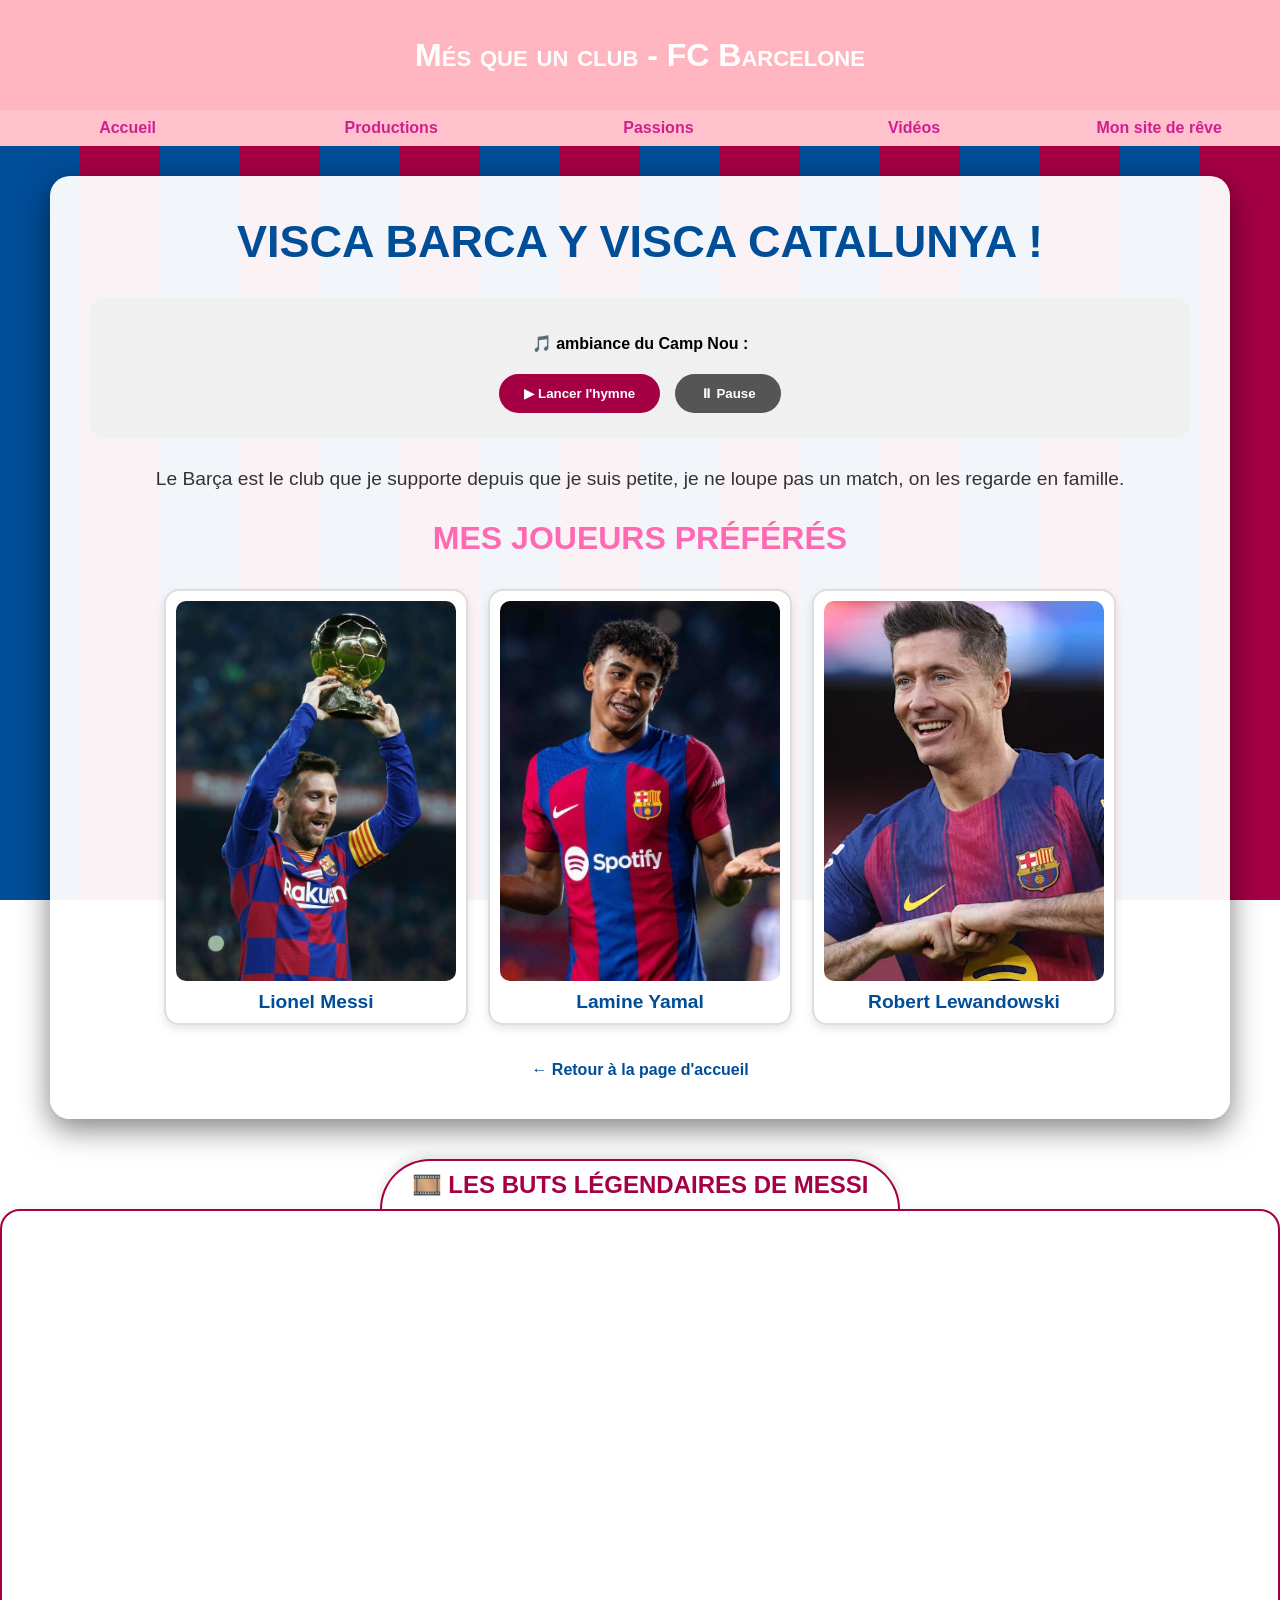
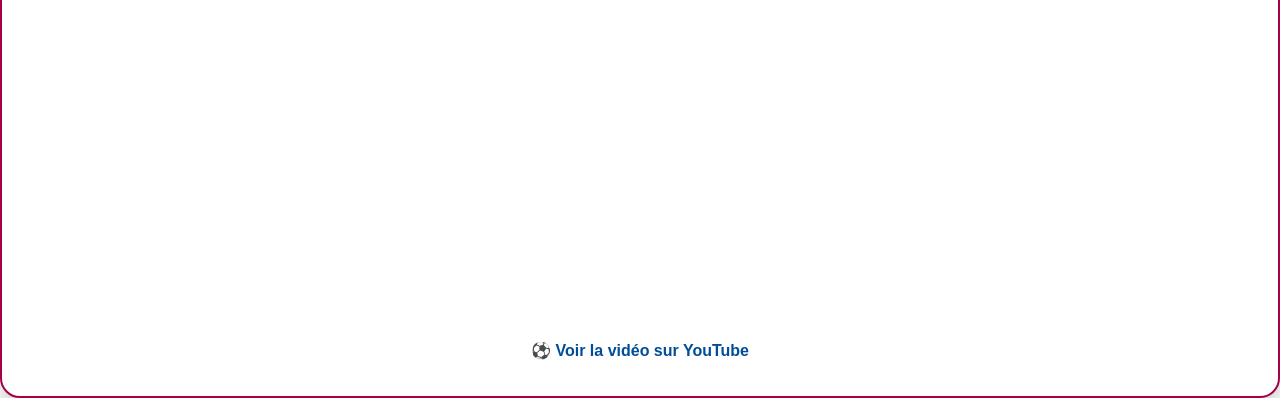
==== fcbarcelone.html @ cdc6038a "Add files via upload" ====
<!DOCTYPE html>
<html lang="fr">
<head>
    <title>FC Barcelone - Passion Barça</title>
    <meta charset="utf-8" />
    <link rel="stylesheet" href="style.css" />
    <style>
        /* Fond avec les rayures verticales Blaugrana */
        body {
            background: repeating-linear-gradient(
                90deg,
                #004d98,
                #004d98 80px,
                #a50044 80px,
                #a50044 160px
            );
            background-attachment: fixed;
            margin: 0;
            padding: 0;
        }

        /* Cadre central blanc */
        #contenu-barca {
            background-color: rgba(255, 255, 255, 0.95);
            width: 90%;
            max-width: 1100px;
            margin: 30px auto;
            padding: 40px;
            border-radius: 20px;
            text-align: center;
            box-shadow: 0px 10px 30px rgba(0,0,0,0.5);
        }

        /* Style des photos des joueurs */
        .galerie-joueurs {
            display: flex;
            justify-content: center;
            flex-wrap: wrap;
            gap: 20px;
            margin-top: 30px;
        }

        .carte-joueur {
            background: white;
            padding: 10px;
            border-radius: 15px;
            box-shadow: 0px 4px 10px rgba(0,0,0,0.1);
            border: 2px solid #ddd;
        }

        .photo-joueur {
            width: 280px;
            height: 380px;
            object-fit: cover; /* Pour que les images ne soient pas déformées */
            border-radius: 10px;
            display: block;
            margin-bottom: 10px;
        }

        .nom-joueur {
            font-weight: bold;
            color: #004d98;
            font-size: 1.2em;
        }

        /* Boutons musique */
        .bouton-musique {
            background-color: #a50044;
            color: white;
            border: none;
            padding: 12px 25px;
            border-radius: 50px;
            font-weight: bold;
            cursor: pointer;
            margin: 5px;
        }

        h1 { color: #004d98; font-size: 45px; margin-top: 0; }
    </style>
</head>
<body>

    <div id="entete-de-page"> <p>Més que un club - FC Barcelone</p> </div>

    <table id="bloc-menu">
        <tr>
            <th><a href="index.html">Accueil</a></th>
            <th><a href="productions.html">Productions</a></th>
            <th><a href="passions.html">Passions</a></th>
            <th><a href="videos.html">Vidéos</a></th>
            <th><a href="site.html">Mon site de rêve</a></th>
        </tr>
    </table>

    <div id="contenu-barca">
        <h1>VISCA BARCA Y VISCA CATALUNYA !</h1>

        <div style="background: #f0f0f0; padding: 20px; border-radius: 15px; margin-bottom: 30px;">
            <p><strong>🎵 ambiance du Camp Nou :</strong></p>
            <audio id="hymne" loop>
                <source src="hymne_barca.mp3" type="audio/mpeg">
            </audio>
            <button class="bouton-musique" onclick="document.getElementById('hymne').play()">▶ Lancer l'hymne</button>
            <button class="bouton-musique" style="background-color: #555;" onclick="document.getElementById('hymne').pause()">⏸ Pause</button>
        </div>

        <h2 style="font-size: 1.2em; font-weight: normal; color: #333; margin-bottom: 20px;">
    Le Barça est le club que je supporte depuis que je suis petite, je ne loupe pas un match, on les regarde en famille.
</h2>

<h3 style="color: #FF69B4; font-size: 2em; text-transform: uppercase; margin-top: 30px;">
    Mes joueurs préférés
</h3>
        <div class="galerie-joueurs">
            <div class="carte-joueur">
                <img src="messi.jpg" alt="Lionel Messi" class="photo-joueur">
                <div class="nom-joueur">Lionel Messi</div>
            </div>

            <div class="carte-joueur">
                <img src="yamal.jpg" alt="Lamine Yamal" class="photo-joueur">
                <div class="nom-joueur">Lamine Yamal</div>
            </div>

            <div class="carte-joueur">
                <img src="lewandowski.jpg" alt="Lewandowski" class="photo-joueur">
                <div class="nom-joueur">Robert Lewandowski</div>
            </div>
        </div>

        <br><br>
        <a href="site.html" style="color: #004d98; font-weight: bold; text-decoration: none;">← Retour à la page d'accueil</a>
    </div>
<div style="margin-top: 40px; text-align: center;">
    
    <div style="background-color: white; 
                display: inline-block; 
                padding: 10px 30px; 
                border-radius: 50px 50px 0 0; 
                border: 2px solid #a50044; 
                border-bottom: none;
                box-shadow: 0px -5px 10px rgba(0,0,0,0.1);">
        <h2 style="color: #a50044; margin: 0; font-size: 24px; font-weight: bold;">
            🎞️ LES BUTS LÉGENDAIRES DE MESSI
        </h2>
    </div>

    <div style="background: white; 
                padding: 20px; 
                border-radius: 20px; 
                border: 2px solid #a50044; 
                box-shadow: 0px 10px 20px rgba(0,0,0,0.2);">
        
        <div style="position: relative; padding-bottom: 56.25%; height: 0; overflow: hidden; border-radius: 10px;">
            <iframe 
                style="position: absolute; top: 0; left: 0; width: 100%; height: 100%;"
                src="https://www.youtube.com/embed/nFg0N_JesWs" 
                title="Messi Goals" 
                frameborder="0" 
                allowfullscreen>
            </iframe>
        </div>
        
        <p style="margin-top: 15px; font-weight: bold;">
            <a href="https://youtu.be/oN0ebV4WCRI?si=LkyA1yKJWlal1it1" target="_blank" style="color: #004d98; text-decoration: none;">
                ⚽ Voir la vidéo sur YouTube
            </a>
        </p>
    </div>
</div>

</body>
</html>
---- style.css ----
iframe {
	
height:70vh;
width:70%;
}
body {
	margin: 0;
	padding: 0;
	background-color: #FFFAFA; 
	font-family: 'Montserrat', sans-serif;
	font-size: 16px;
}

.presentation {
  display: flex;
  gap: 20px;
  align-items: flex-start;
}

.presentation img {
  width: 120px;   /* plus fiable que % ici */
  height: auto;
}

.texte-presentation {
  flex: 1;
  color:#D02090;
}
th { width: 500px;}



#entete-de-page {
	padding: 5px;
	height: 100px;
	background-color:#FFB6C1;
	font-size: 32px;
	font-weight: bold;
	font-variant: small-caps;
	text-align: center;
	color: #FFFFFF;
}
#bloc-menu {
	height: 36px;
	background-color:#FFC1CC;
	float: center;
	color: white;
}
#contenu {
	padding: 10px;
	background-color:  #FFFFFF;
	color:#D02090;
}
#infos {
	color: #D02090;
	font-style: italic;
}
#pied-de-page {
	padding: 5px;
	background-color: #FFB6C1;
	font-size: 11px;
	 color: #FFFFFF;
}

.bouton.active {
Color:#FF69B4;
}	

.bouton {
	display: inline-block;
	text-align: center;
	text-decoration: none;
	font-weight: 400;
	color: #FFB6C1;
	font-size: 4rem;
	line-height: 2em;
	margin: 0 20px; /* espace entre les boutons */
}

/*mettre une image aux bords arrondis*/

.arrondie {
-moz-border-radius:7px;
-webkit-border-radius:7px;
border-radius:7px;
}

.arrondie1 {
-moz-border-radius:100px;
-webkit-border-radius:100px;
border-radius:100px;
}

a:link {
  color:#D02090;
  text-decoration: none;
}

a:visited {
  color:   #A020F0;
  text-decoration: none;
}


a:hover {
 color: #FFFFFF;
 text-decoration: none;
 
}

a:active {
    color: #FF69B4;
	 text-decoration: none;
}
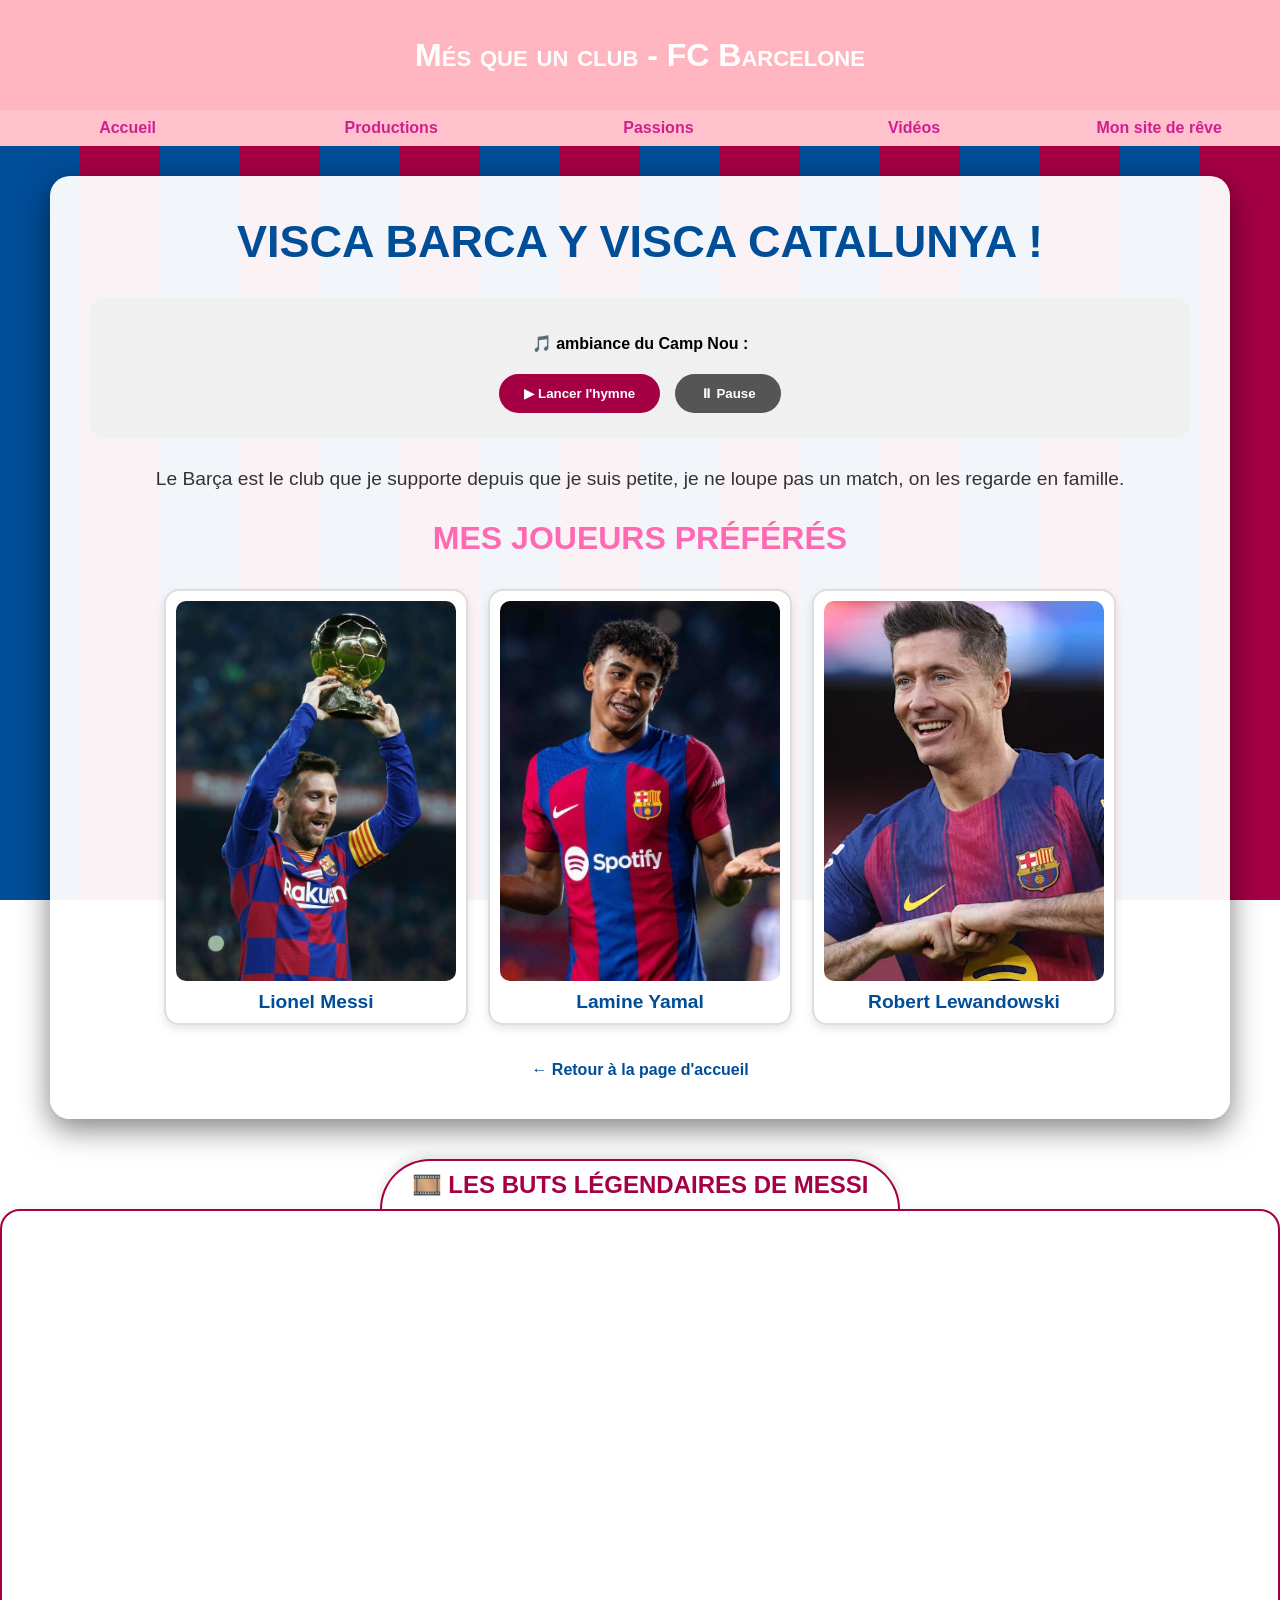
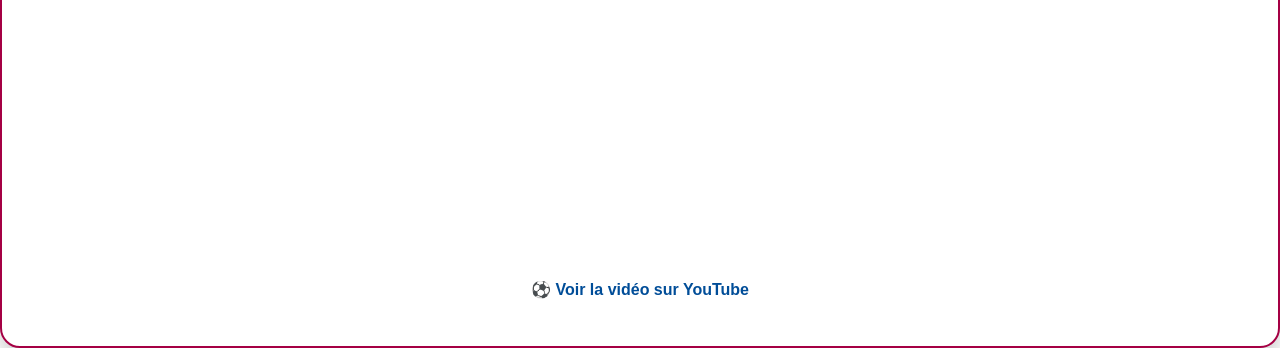
==== commit 48acb455: "Update fcbarcelone.html" ====
--- a/fcbarcelone.html
+++ b/fcbarcelone.html
@@ -152,17 +152,10 @@
                 box-shadow: 0px 10px 20px rgba(0,0,0,0.2);">
         
         <div style="position: relative; padding-bottom: 56.25%; height: 0; overflow: hidden; border-radius: 10px;">
-            <iframe 
-                style="position: absolute; top: 0; left: 0; width: 100%; height: 100%;"
-                src="https://www.youtube.com/embed/nFg0N_JesWs" 
-                title="Messi Goals" 
-                frameborder="0" 
-                allowfullscreen>
-            </iframe>
-        </div>
+            <iframe width="560" height="315" src="https://www.youtube.com/embed/Oph5EL2sy3g?si=YdG6SIgMeeZ71-lD" title="YouTube video player" frameborder="0" allow="accelerometer; autoplay; clipboard-write; encrypted-media; gyroscope; picture-in-picture; web-share" referrerpolicy="strict-origin-when-cross-origin" allowfullscreen></iframe>
         
         <p style="margin-top: 15px; font-weight: bold;">
-            <a href="https://youtu.be/oN0ebV4WCRI?si=LkyA1yKJWlal1it1" target="_blank" style="color: #004d98; text-decoration: none;">
+            <a href="https://www.youtube.com/watch?v=KBmCIWWmrbw" target="_blank" style="color: #004d98; text-decoration: none;">
                 ⚽ Voir la vidéo sur YouTube
             </a>
         </p>
@@ -170,4 +163,10 @@
 </div>
 
 </body>
-</html>+
+</html>
+
+
+
+
+
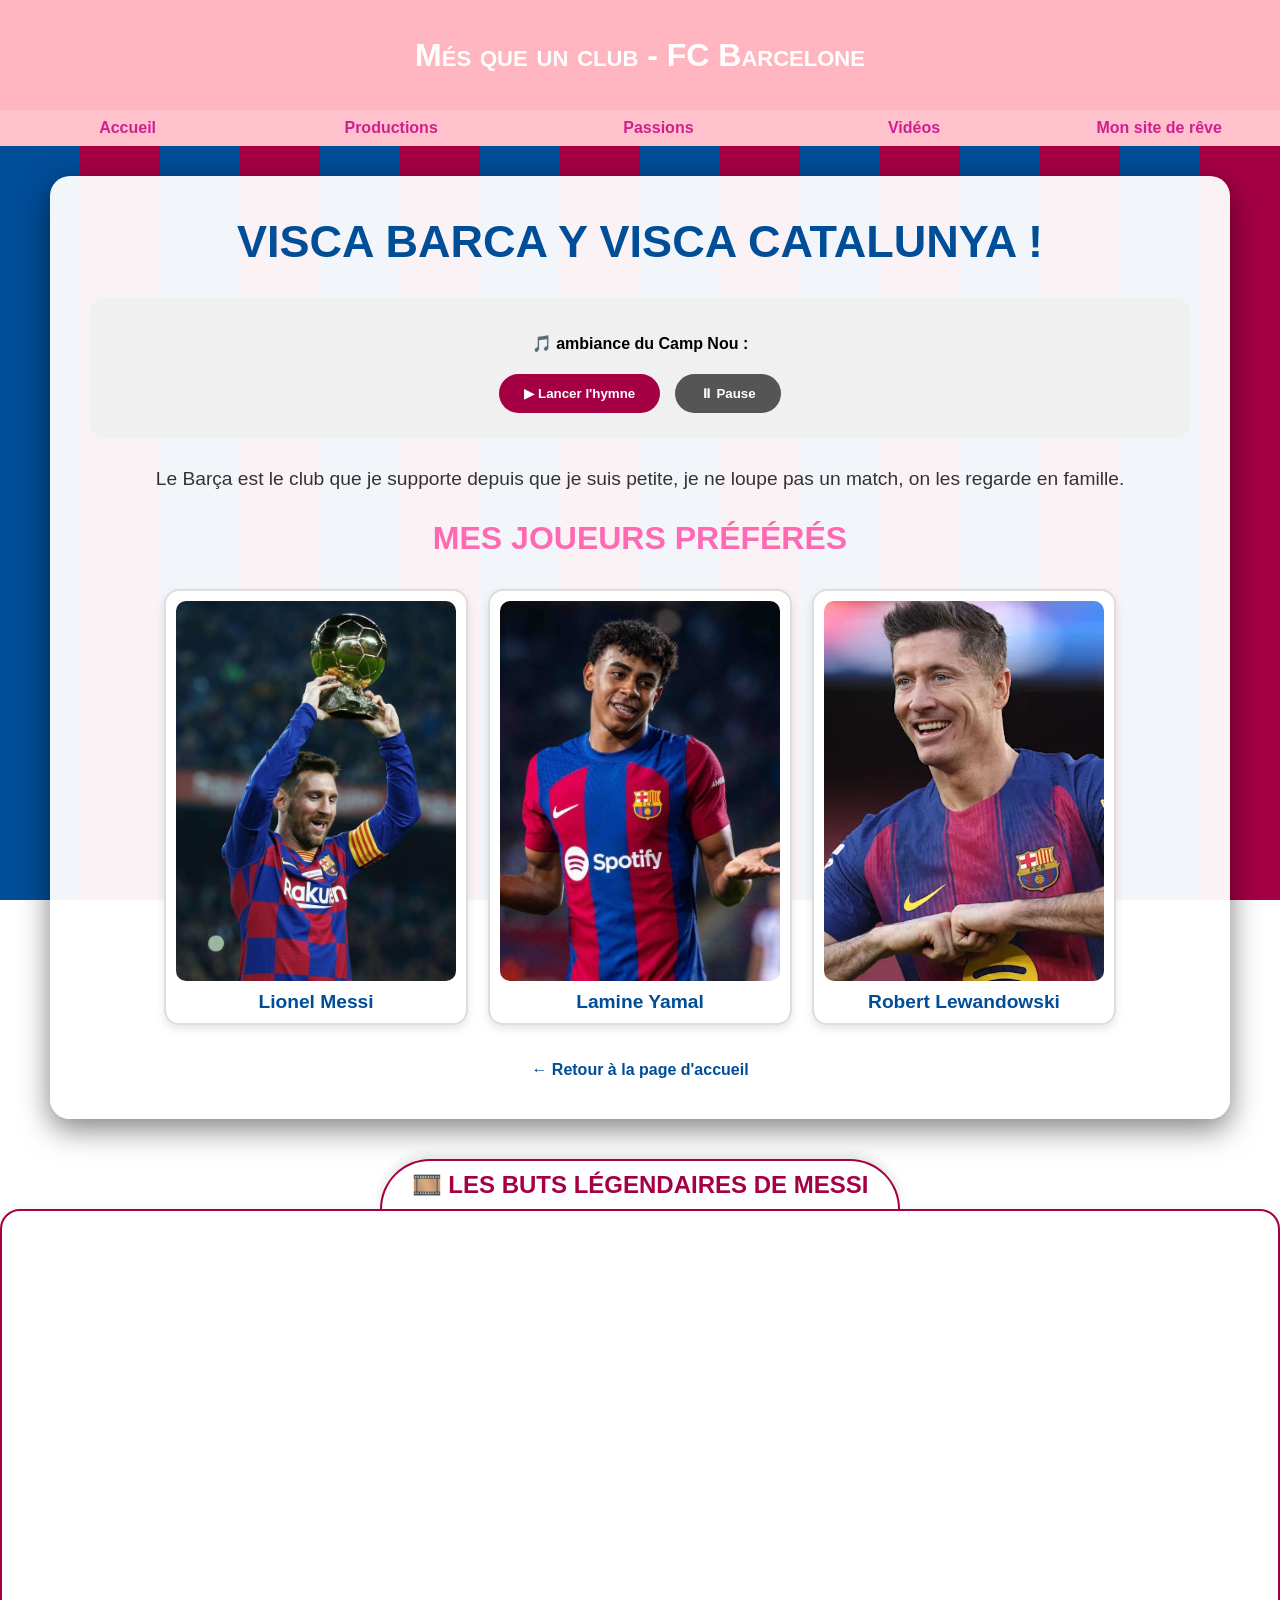
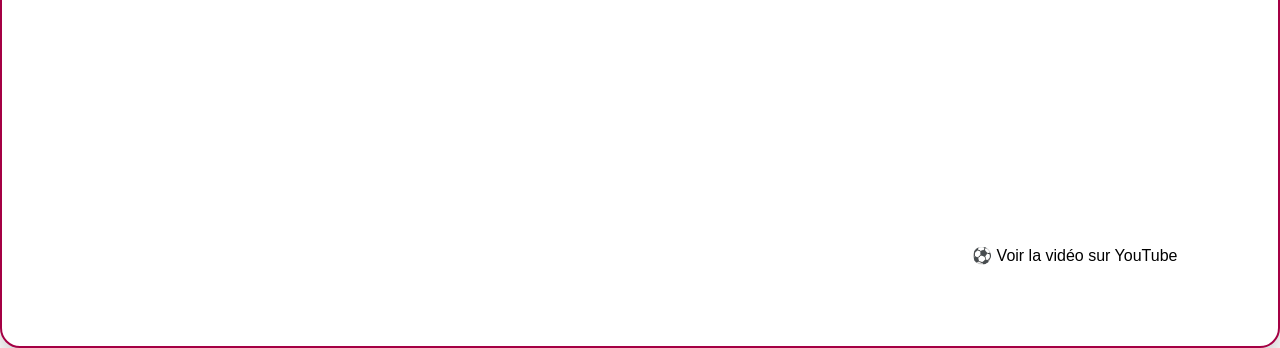
==== commit d37702ea: "Update fcbarcelone.html" ====
--- a/fcbarcelone.html
+++ b/fcbarcelone.html
@@ -152,10 +152,7 @@
                 box-shadow: 0px 10px 20px rgba(0,0,0,0.2);">
         
         <div style="position: relative; padding-bottom: 56.25%; height: 0; overflow: hidden; border-radius: 10px;">
-            <iframe width="560" height="315" src="https://www.youtube.com/embed/Oph5EL2sy3g?si=YdG6SIgMeeZ71-lD" title="YouTube video player" frameborder="0" allow="accelerometer; autoplay; clipboard-write; encrypted-media; gyroscope; picture-in-picture; web-share" referrerpolicy="strict-origin-when-cross-origin" allowfullscreen></iframe>
-        
-        <p style="margin-top: 15px; font-weight: bold;">
-            <a href="https://www.youtube.com/watch?v=KBmCIWWmrbw" target="_blank" style="color: #004d98; text-decoration: none;">
+         <iframe width="560" height="315" src="https://www.youtube.com/embed/Oph5EL2sy3g?si=YdG6SIgMeeZ71-lD" title="YouTube video player" frameborder="0" allow="accelerometer; autoplay; clipboard-write; encrypted-media; gyroscope; picture-in-picture; web-share" referrerpolicy="strict-origin-when-cross-origin" allowfullscreen></iframe>
                 ⚽ Voir la vidéo sur YouTube
             </a>
         </p>
@@ -170,3 +167,4 @@
 
 
 
+
